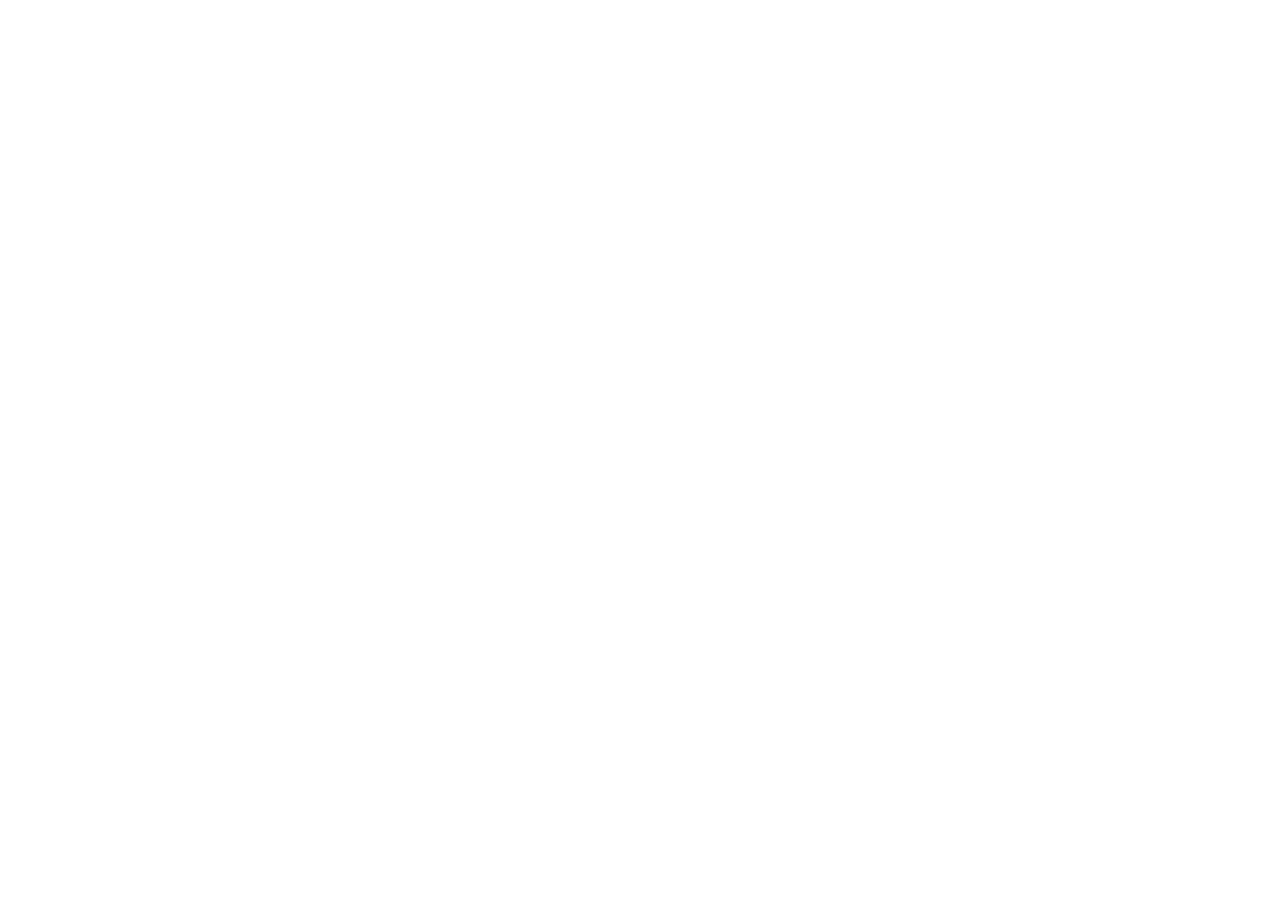
==== about.html @ 4da0e1be "Add files via upload" ====
<!DOCTYPE html>
<html lang="en">
    <head>
        <meta charset="UTF-8">
        <meta name="viewport" content="width=device-width, initial-scale=1.0">
        <title>Web|Dev | Scale Your Business</title>
        <link rel="shortcut icon" href="assets/images/Logo.png"
            type="image/x-icon">
    </head>
    <body>
        <style>
                body {
                    visibility: hidden;
                }
            </style>
        <script src="aboutdata.js"></script>
    </body>
</html>
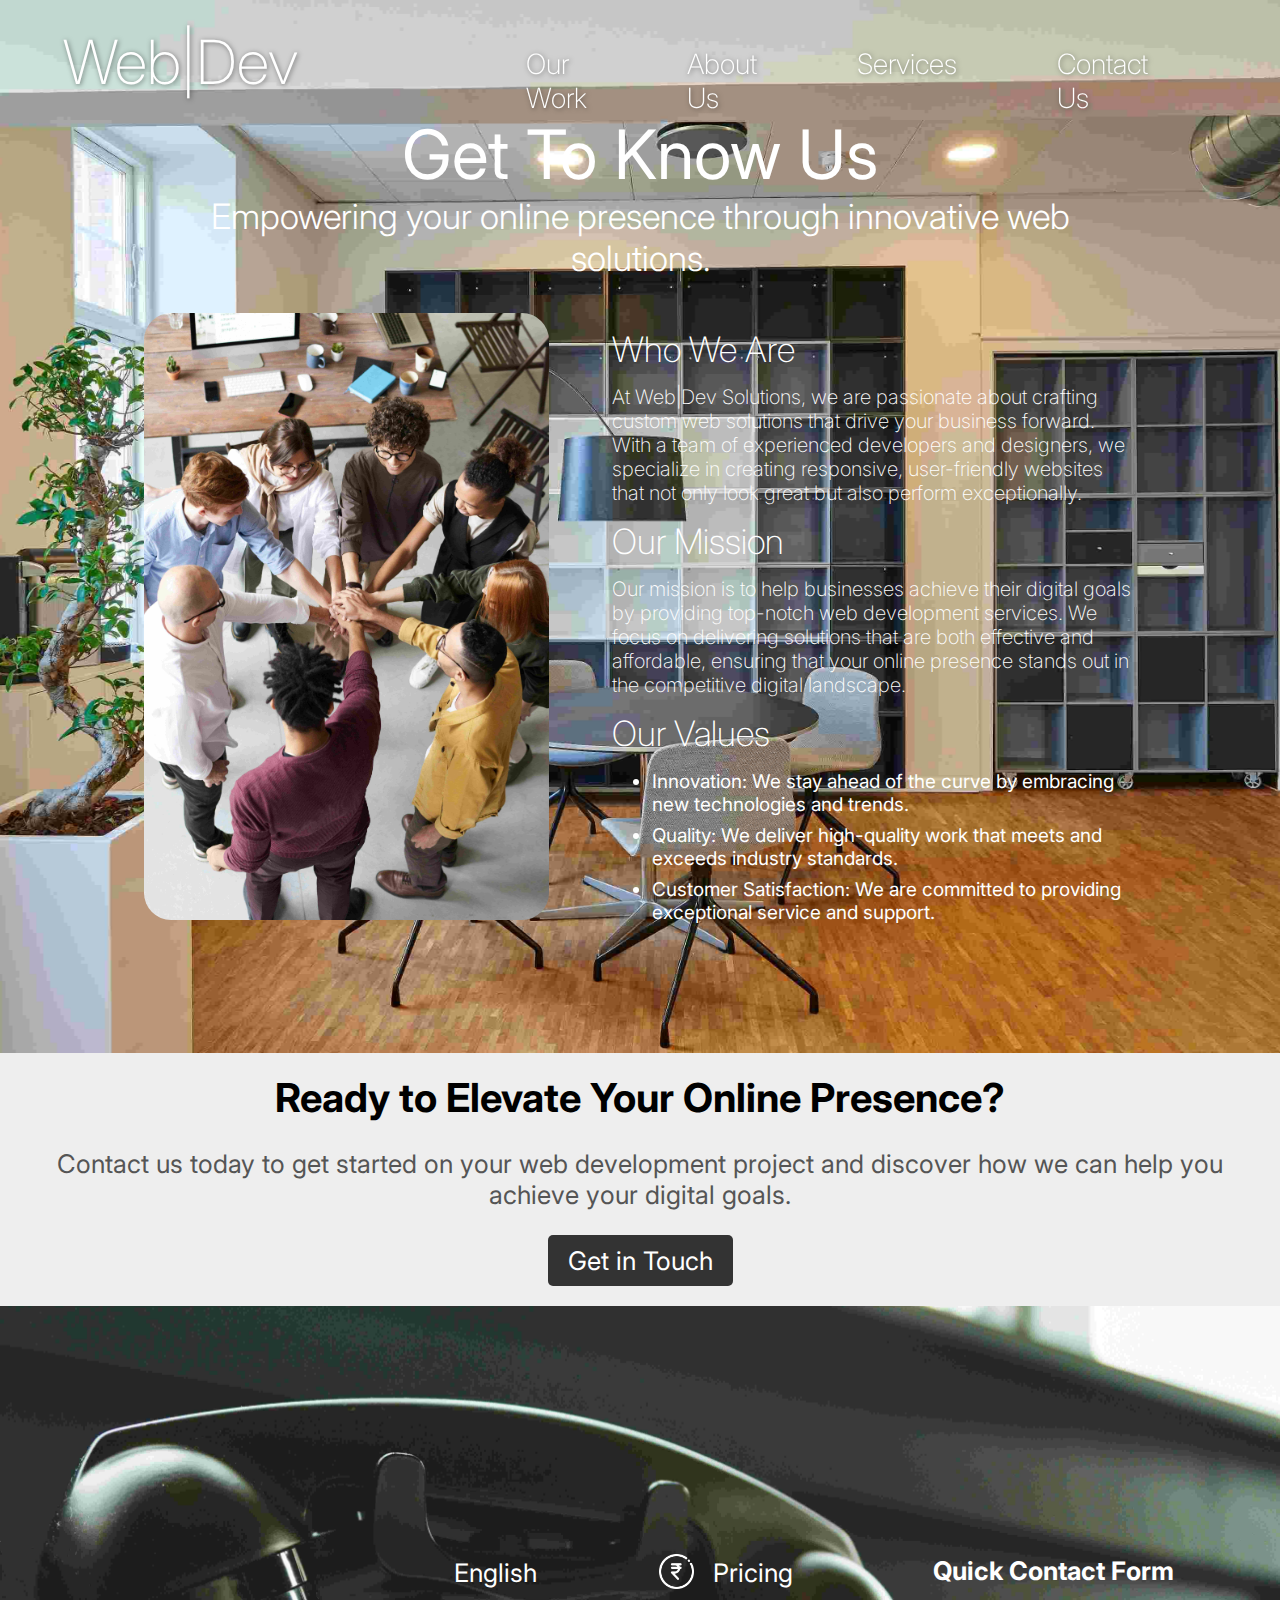
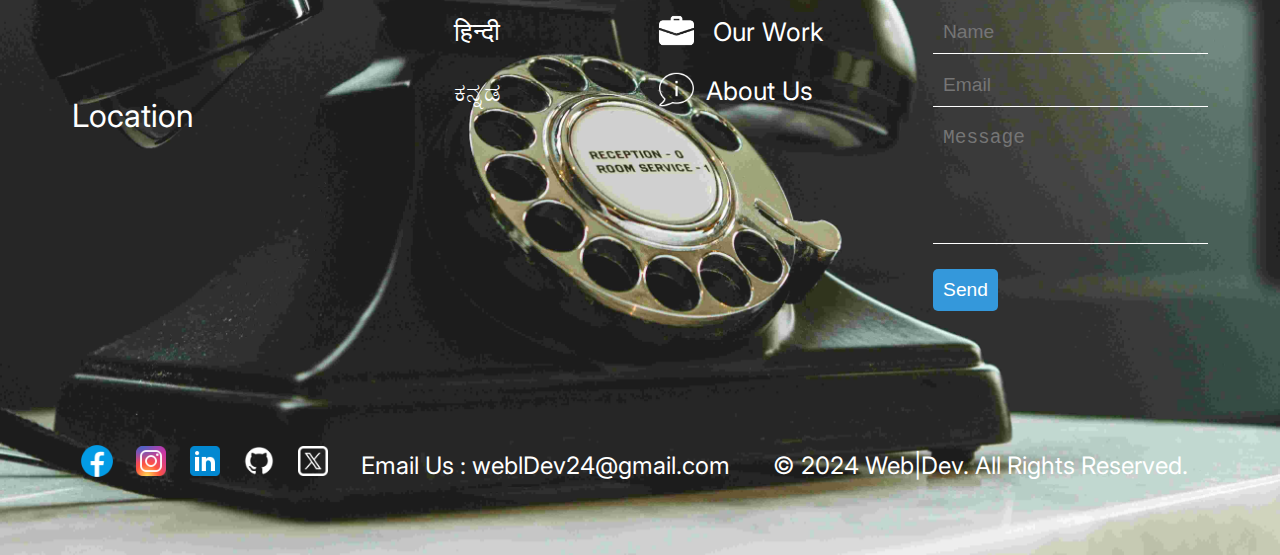
==== commit 578736da: "Update and rename about1.html to about.html" ====
--- a/about.html
+++ b/about.html
@@ -4,15 +4,160 @@
         <meta charset="UTF-8">
         <meta name="viewport" content="width=device-width, initial-scale=1.0">
         <title>Web|Dev | Scale Your Business</title>
-        <link rel="shortcut icon" href="assets/images/Logo.png"
-            type="image/x-icon">
+        <link rel="shortcut icon" href="assets/images/Logo.png" type="image/x-icon">
+        <link rel="stylesheet" href="assets/css/language.css">
+        <link rel="stylesheet" href="assets/css/styles.css">
+        <link rel="stylesheet" href="assets/css/about.css">
     </head>
     <body>
-        <style>
-                body {
-                    visibility: hidden;
-                }
-            </style>
-        <script src="aboutdata.js"></script>
+        <header>
+            <div class="navbar" id="navbar">
+                <h1 href="#"><a href="#">Web|Dev</a></h1>
+                <ul>
+                    <li><a href="index.html" data-hover="Portfolio">Our Work</a></li>
+                    <li><a href="#" data-hover="We-Who?">About Us</a></li>
+                    <li><a href="services.html" data-hover="What We Do?">Services</a></li>
+                    <li><a href="contactus.html" data-hover="Say Hi!">Contact Us</a></li>
+                </ul>
+                <div class="lan1">
+                    <div class="select-container">
+                        <div class="svg-container" onclick="toggleDropdown()">
+                            <div class="options" id="options">
+                                <div data-value="en" onclick="selectOption('en', event)">English</div>
+                                <div data-value="hi" onclick="selectOption('hi', event)">हिन्दी</div>
+                                <div data-value="kn" onclick="selectOption('kn', event)">ಕನ್ನಡ</div>
+                            </div>
+                        </div>
+                    </div>
+                </div>
+                <div class="menu"><img src="assets/images/menu.png"
+                    alt="menu"></div>
+            </div>
+        </header>
+        <section class="about section1">
+            <div class="about-content">
+                <h2>Get To Know Us</h2>
+                <p>Empowering your online presence through innovative web
+                    solutions. </p>
+            </div>
+            <div class="content">
+                <div class="about-img"><img src="assets/images/team.jpg"
+                        alt="team"></div>
+                <div class="about-parg">
+                    <h2 class="whowe">Who We Are</h2>
+                    <p class="whowep">At Web|Dev Solutions, we are passionate
+                        about crafting
+                        custom web solutions that drive your business
+                        forward.
+                        With a team of experienced developers and designers,
+                        we
+                        specialize in creating responsive, user-friendly
+                        websites that not only look great but also perform
+                        exceptionally.</p>
+
+                    <h2 class="mis">Our Mission</h2>
+                    <p class="misp">Our mission is to help businesses achieve
+                        their digital
+                        goals by providing top-notch web development
+                        services.
+                        We focus on delivering solutions that are both
+                        effective
+                        and affordable, ensuring that your online presence
+                        stands out in the competitive digital landscape.</p>
+
+                    <h2 class="value">Our Values</h2>
+                    <ul>
+                        <li class="inno">Innovation: We stay ahead of the curve
+                            by embracing
+                            new technologies and trends.</li>
+                        <li class="qual">Quality: We deliver high-quality work
+                            that meets and
+                            exceeds industry standards.</li>
+                        <li class="cust">Customer Satisfaction: We are committed
+                            to providing
+                            exceptional service and support.</li>
+                    </ul>
+                </div>
+            </div>
+        </section>
+        <div class="call-to-action">
+            <h2>Ready to Elevate Your Online Presence?</h2>
+            <p>Contact us today to get started on your web
+                development project
+                and discover how we can help you achieve your digital goals.</p>
+            <a href="contactus.html" class="cta-button">Get in Touch</a>
+        </div>
+        <section class="foot section2" id="contact">
+            <footer>
+                <div class="footer-start">
+                    <div class="company-name">
+                        <span class="loc-name">WeblDev Solutions , <br>
+                            Banagalore
+                            North , <br>
+                            Bangaluru , KA <br> India - 560057</span>
+                        <h4 class="loc"> Location</h4>
+                    </div>
+                    <div class="headings">
+                        <div class="languages">
+                            <ul>
+                                <li><div data-value="en" onclick="selectOption('en', event)">English</div></li>
+                                <li><div data-value="hi" onclick="selectOption('hi', event)">हिन्दी</div></li>
+                                <li><div data-value="kn" onclick="selectOption('kn', event)">ಕನ್ನಡ</div></li>
+                            </ul>
+                        </div>
+                        <div class="links">
+                            <ul>
+                                <li><img
+                                        src="assets/images/links/rupee.png"
+                                        alt="Rupee"><a href="services.html">
+                                        Pricing</a></li>
+                                <li><img
+                                        src="assets/images/links/work.png"
+                                        alt="work"><a href="index.html"> Our
+                                        Work</a></li>
+                                 <li><img src="assets/images/links/about.png" alt="about"><a href="#">About Us</a></li>
+                            </ul>
+                        </div>
+                    </div>
+                    <div class="footer-form">
+                        <form action="assets/php/sendmail.php" method="POST">
+                            <h3>Quick Contact Form</h3>
+                            <input type="text" name="full_name" id="fullname"
+                                placeholder="Name" required />
+                            <input type="email" name="email" id="email_address"
+                                placeholder="Email" required />
+                            <textarea name="message" id="message" required
+                                placeholder="Message"
+                                rows="3"></textarea>
+                            <button type="submit"
+                                name="submitContact">Send</button>
+                        </form>
+                    </div>
+                </div>
+                <div class="footer-end">
+                    <div class="social-links">
+                        <a href="#"><img src="assets/images/sociallinks/fb.png"
+                            alt="Facebook"></a>
+                        <a href="#"><img src="assets/images/sociallinks/intragram.png"
+                                alt="Instagram"></a>
+                        <a href="#"><img src="assets/images/sociallinks/linkedin.png"
+                                alt="linkedin"></a>
+                        <a href="#" class="imga"><img src="assets/images/sociallinks/github.png"
+                                alt="github"></a>
+                        <a href="#" class="imga"><img src="assets/images/sociallinks/x.png"
+                                alt="twitter"></a>
+                    </div>
+                    <div class="email">Email Us : weblDev24@gmail.com</div>
+                    <div class="reserved-rights">
+                        © 2024 Web|Dev. All Rights Reserved.
+                    </div>
+                </div>
+            </footer>
+        </section>
+        <script src="assets/js/navbar.js"></script>
+        <script src="assets/js/headerscroll.js"></script>
+        <script src="assets/js/bgimage.js"></script>
+        <script src="assets/js/translations.js"></script>
+        <script src="assets/js/lang.js"></script>
     </body>
-</html>+</html>
--- a/assets/css/language.css
+++ b/assets/css/language.css
@@ -0,0 +1,75 @@
+.lan1 {
+    position: fixed;
+    margin: 35px 1352px;
+  }
+  
+  .select-container {
+    position: relative;
+    display: inline-block;
+  }
+  
+  .svg-container {
+    display: flex;
+    align-items: center;
+    justify-content: center;
+    width: 100px;
+    height: 40px;
+    cursor: pointer;
+    position: relative;
+  }
+  
+  .svg-container::before {
+    content: '';
+    display: inline-block;
+    width: 37px;
+    height: 37px;
+    background: url('data:image/svg+xml;utf8,<svg xmlns="http://www.w3.org/2000/svg" viewBox="0 0 24 24" fill="%23ffffff"><path d="M21.05566,12h-2a1,1,0,0,0,0,2v2H17.8714a2.96481,2.96481,0,0,0,.18426-1A2.99955,2.99955,0,0,0,12.458,13.50049a.99992.99992,0,1,0,1.73242.999A1.0009,1.0009,0,0,1,15.05566,14a1,1,0,0,1,0,2,1,1,0,0,0,0,2,1,1,0,1,1,0,2,1.0009,1.0009,0,0,1-.86523-.49951.99992.99992,0,1,0-1.73242.999A2.99955,2.99955,0,0,0,18.05566,19a2.96481,2.96481,0,0,0-.18426-1h1.18426v3a1,1,0,0,0,2,0V14a1,1,0,1,0,0-2ZM9.08594,11.24268a.99963.99963,0,1,0,1.93945-.48536L9.26855,3.72754a2.28044,2.28044,0,0,0-4.4248,0L3.08594,10.75732a.99963.99963,0,1,0,1.93945.48536L5.58618,9H8.52545ZM6.0863,7l.6969-2.78711a.29222.29222,0,0,1,.5459,0L8.02563,7Zm7.96936,0h1a1.001,1.001,0,0,1,1,1V9a1,1,0,0,0,2,0V8a3.00328,3.00328,0,0,0-3-3h-1a1,1,0,0,0,0,2Zm-4,9h-1a1.001,1.001,0,0,1-1-1V14a1,1,0,0,0-2,0v1a3.00328,3.00328,0,0,0,3,3h1a1,1,0,0,0,0-2Z" fill="%23ffffff"/></svg>') no-repeat center;
+    position: absolute;
+    top: 50%;
+    left: 50%;
+    transform: translate(-50%, -50%);
+    pointer-events: none;
+  }
+  
+  .options {
+    display: none;
+    position: absolute;
+    top: 100%;
+    left: 0;
+    width: 100%;
+    z-index: 2;
+    background-color: #fff;
+    border: 1px solid #ccc;
+    box-shadow: 0 2px 5px rgba(0, 0, 0, 0.1);
+    opacity: 0;
+    /* transition: all 4s ease; */
+  }
+  
+  .options div {
+    background-color: #fff;
+    color: #000;
+    padding: 10px;
+    cursor: pointer; 
+  }
+  
+  .options div:hover {
+    background-color: #e0e0e0;
+  }
+  
+  .selected {
+    /* background-color: #6563ff; */
+    background: #38cbd8;
+    color: #fff;
+  }
+  
+  .svg-container.active .options {
+    display: block;
+    opacity: 1000;
+  }
+  
+  .options div.selected {
+    /* background-color: #6563ff; */
+    background: #38cbd8;
+    color: #fff;
+  }
+  --- a/assets/css/styles.css
+++ b/assets/css/styles.css
@@ -0,0 +1,726 @@
+@import url('https://fonts.googleapis.com/css2?family=Inter:ital,opsz,wght@0,14..32,100..900;1,14..32,100..900&display=swap');
+
+body,
+html {
+    margin: 0;
+    overflow-x: hidden;
+    padding: 0;
+    font-family: "Inter", sans-serif;
+    scroll-behavior: smooth;
+}
+
+.menu {
+    display: none;
+}
+
+.navbar {
+    width: 100%;
+    display: flex;
+    color: #605B5B;
+    padding: 15px;
+    position: fixed;
+    top: 0;
+    left: 0;
+    z-index: 1000;
+    transition: transform 0.5s ease-in-out;
+    transform: translateY(0);
+}
+
+.navbar h1 {
+    font-size: 61px;
+    color: #605B5B;
+    font-weight: 200;
+    margin: 10px 48px;
+}
+
+.navbar h1 a {
+    text-decoration: none;
+    color: #fff;
+    text-shadow: 1px 1px 5px rgb(0 0 0 / 50%);
+}
+
+.navbar ul {
+    margin: 32px 180px;
+    font-size: 28px;
+    font-weight: 200;
+    gap: 100px;
+    list-style-type: none;
+    padding: 0;
+    display: flex;
+}
+
+.navbar ul li {
+    display: inline;
+}
+
+.navbar ul li a {
+    text-decoration: none;
+    position: relative;
+    color: #fff;
+    text-shadow: 1px 1px 5px rgb(0 0 0 / 50%);
+}
+
+.navbar a::before {
+    content: attr(data-hover);
+    color: white;
+    text-shadow: 1px 1px 5px rgb(0 0 0 / 50%);
+    position: absolute;
+    left: 0;
+    top: 0;
+    transform: translateY(-100%);
+    opacity: 0;
+    transition: transform 0.4s ease, opacity 0.4s ease;
+    white-space: nowrap;
+}
+
+.navbar a::after {
+    content: "";
+    position: absolute;
+    left: 0;
+    bottom: 0;
+    width: 0;
+    height: 2px;
+    transition: width 0.4s ease;
+}
+
+.navbar li:hover a::before {
+    transform: translateY(0);
+    opacity: 1;
+}
+
+.navbar li:hover a::after {
+    width: 100%;
+}
+
+.navbar li:hover a {
+    color: transparent;
+    text-shadow: none;
+}
+
+section {
+    justify-content: center;
+    align-items: center;
+    background-size: cover;
+    background-position: center;
+    position: relative;
+    transition: opacity 1s ease-in-out;
+    z-index: 1;
+}
+
+.home {
+    background-image: url('../images/bgs/homebg.jpg');
+    background-attachment: fixed;
+    display: flex;
+    height: 100vh;
+}
+
+.home .content {
+    color: white;
+    text-align: center;
+    padding: 0px 74px;
+    z-index: 3;
+    text-shadow: 2px 2px 4px rgba(0, 0, 0, 0.5);
+}
+
+.home h1 {
+    font-size: 108px;
+    font-weight: 700;
+    width: 97%;
+    padding: 0px;
+    margin: -54px 0px 20px 0px;
+}
+
+.home .content a {
+    /* background: #5D5A5A; */
+    border: 2px solid black;
+    color: white;
+    font-size: 20px;
+    text-decoration: none;
+    font-weight: 500;
+    padding: 10px;
+    border-radius: 3px;
+    box-shadow: 6px 6px 0 0 #9fa1a4;
+    transition: transform .2s, box-shadow .2s;
+}
+
+.home .content a:hover {
+    box-shadow: 8px 8px 0 0 #424953;
+}
+
+.work {
+    background-image: url('../images/bgs/workbg.jpg');
+    background-attachment: fixed;
+    display: block;
+    padding: 42px 78px;
+    opacity: 1;
+    color: white;
+    z-index: 2;
+}
+
+.work h2 {
+    font-size: 50px;
+    font-weight: 300;
+}
+
+.work1,
+.work2 {
+    display: inline-block;
+    height: 429px;
+    width: 44%;
+    border-bottom: 1px solid whitesmoke;
+    text-decoration: none;
+
+}
+
+.work h3 {
+    color: white;
+    margin: 3px 0;
+    font-size: 24px;
+    font-weight: 400;
+    line-height: 1.3em;
+}
+
+.work .work-img {
+    object-fit: cover;
+    width: 625px;
+}
+
+.work-img img {
+    max-width: 100%;
+    display: inline-block;
+}
+
+.work2 {
+    margin-left: 700px;
+    margin-top: -110px;
+}
+
+.work p {
+    margin: 0;
+    color: white;
+    font-size: 20px;
+}
+
+.about {
+    background-image: url('../images/bgs/aboutusbg.jpg');
+    /* background-attachment: fixed; */
+    height: 75vh;
+    padding: 113px 144px;
+    display: block;
+}
+
+.about .content {
+    display: flex;
+}
+
+.about-img {
+    height: 607px;
+    width: auto;
+}
+
+.about-img img {
+    height: 100%;
+    border-radius: 27px;
+}
+
+.about .about-text {
+    margin: 0px 0 0 116px;
+    color: white;
+    width: 36%;
+}
+
+.about .about-text h2 {
+    font-size: 100px;
+    font-weight: 400;
+    margin: 0;
+    padding: 0;
+}
+
+.about .about-text p {
+    font-size: 20px;
+    font-weight: 300;
+}
+
+.about .about-text a {
+    background: #808080;
+    font-size: 25px;
+    text-decoration: none;
+    color: white;
+    padding: 7px;
+    border: 2px solid black;
+    border-radius: 19px;
+}
+
+.story {
+    background-image: url('../images/bgs/storybg.jpg');
+    background-position: top;
+    padding: 136px;
+}
+
+.story-title {
+    margin: 0;
+    margin-bottom: 39px;
+    letter-spacing: -.017em;
+    font-size: 50px;
+    font-weight: 300;
+}
+
+.story form {
+    font-size: 50px;
+    font-weight: 300;
+    line-height: 2.3;
+}
+
+.story input,
+.story select {
+    font-size: 0.7em;
+    border: none;
+    background: transparent;
+    border-bottom: 1px solid #111;
+    width: 20%;
+    padding: 10px;
+}
+
+.story input::placeholder {
+    opacity: 0.6;
+    border: none;
+}
+
+#busname {
+    width: 27%;
+}
+
+.story input:focus {
+    outline: none;
+    border: none;
+    border-bottom: 1px solid #111;
+}
+
+.story select:hover,
+.story select:focus {
+    border-bottom: 1px solid #111;
+}
+
+.story option {
+    color: #111;
+}
+
+.story-btn {
+    font-size: 0.9em;
+    cursor: pointer;
+    line-height: 2.5;
+    background: none;
+    border: none;
+    transition: opacity 0.6s;
+}
+
+.story-btn span {
+    display: inline-block;
+    transition: all 0.6s;
+}
+
+.story-btn:hover span {
+    transform: translateX(10px);
+}
+
+.story-btn:hover {
+    opacity: 70%;
+}
+
+
+
+.foot {
+    background-image: url('../images/bgs/contactbg.jpg');
+    background-position: center;
+    background-size: cover;
+    color: #fff;
+    backface-visibility: visible;
+    padding-top: 51px;
+}
+
+footer {
+    padding: 172px 72px 55px 72px;
+    display: flex;
+    flex-direction: column;
+}
+
+.footer-start,
+.footer-end {
+    display: flex;
+    flex-direction: row;
+    justify-content: space-between;
+}
+
+.company-name {
+    overflow: hidden;
+    cursor: pointer;
+    position: relative;
+    margin-top: 0px;
+    margin-bottom: 296px;
+}
+
+.company-name h4 {
+    font-size: 2em;
+    font-weight: 400;
+    margin-bottom: 0;
+}
+
+.company-name p {
+    margin: 0;
+    padding: 0;
+}
+
+.company-name span {
+    display: inline-block;
+    font-size: 1.6em;
+    color: transparent;
+    transform: translateY(100%);
+    transition: transform 0.6s ease;
+    position: relative;
+}
+
+.company-name h3 {
+    font-size: 1.3em;
+}
+
+.company-name:hover span {
+    transform: translateY(0);
+    color: #fff;
+}
+
+.headings {
+    display: flex;
+}
+
+.headings ul {
+    list-style: none;
+}
+
+.headings ul li {
+    cursor: pointer;
+    margin: 28px 35px;
+    font-size: 1.6em;
+    opacity: 1;
+}
+
+.headings ul li:hover {
+    opacity: 0.8;
+}
+
+.headings ul li a {
+    text-decoration: none;
+    color: #fff;
+}
+
+.links ul li img {
+    width: 35px;
+    height: 35px;
+    filter: invert();
+    margin: -7px 12px;
+}
+
+.social-links img {
+    width: 40px;
+    height: 40px;
+    margin: 10px 5px;
+    transition: transform 0.5s;
+}
+
+.social-links img:hover {
+    transform: rotate(-25deg);
+}
+
+.imga img {
+    filter: invert();
+}
+
+.email {
+    margin: 20px;
+    font-size: 1.5em;
+}
+
+.reserved-rights {
+    margin: 20px;
+    font-size: 1.5em;
+}
+
+.footer-start h3 {
+    font-size: 1.6em;
+}
+
+.footer-form form {
+    display: flex;
+    flex-direction: column;
+}
+
+.footer-form input,
+.footer-form textarea {
+    margin-bottom: 10px;
+    border: none;
+    border-bottom: 1px solid #fff;
+    padding: 10px;
+    color: #fff;
+    background: none;
+    font-size: 1.2em;
+    opacity: 100;
+    resize: none;
+}
+
+.footer-form textarea {
+    font-size: 1.5em;
+    height: 106px;
+}
+
+.footer-form input::placeholder,
+textarea::placeholder {
+    opacity: 1;
+}
+
+.footer-form input:hover,
+textarea:hover {
+    border: none;
+    border-bottom: 1px solid #fff;
+}
+
+.footer-form button {
+    padding: 10px;
+    margin: 15px 0px;
+    width: 65px;
+    font-size: 1.2em;
+    background-color: #3498db;
+    color: white;
+    border: none;
+    border-radius: 5px;
+    cursor: pointer;
+    transition: background-color 0.3s ease;
+}
+
+.footer-form button:hover {
+    background-color: #2980b9;
+}
+
+/* Base styling for desktop remains unchanged */
+
+/* Tablet and smaller devices */
+@media (max-width: 768px) {
+    .navbar ul {
+        flex-direction: column;
+        /* Stack menu items vertically */
+        gap: 20px;
+    }
+
+    .home h1 {
+        font-size: 3rem;
+        /* Smaller font for home section */
+    }
+
+    .home .content a {
+        font-size: 1.5rem;
+        /* Reduce button text size */
+    }
+
+    .about .content {
+        flex-direction: column;
+        /* Stack image and text vertically */
+        text-align: center;
+    }
+
+    .about-img {
+        width: 100%;
+        /* Full width image */
+    }
+
+    .about .about-text {
+        width: 100%;
+        /* Full width text block */
+    }
+
+    .work1,
+    .work2 {
+        width: 100%;
+        /* Stack recent work items */
+        margin-bottom: 20px;
+        /* Add space between work items */
+    }
+
+    .footer-start,
+    .footer-end {
+        flex-direction: column;
+        /* Stack footer sections */
+        text-align: center;
+    }
+}
+
+@media (max-width: 480px) {
+
+    .menu {
+        display: block;
+        position: absolute;
+        margin: 10px 286px;
+    }
+
+    .navbar a::before {
+        content: attr(data-hover);
+        display: none;
+    }
+
+    .menu img {
+        filter: invert();
+    }
+
+    .lan1 {
+        margin: 14px 210px;
+    }
+
+    .navbar {
+        padding: 10px;
+    }
+
+    .navbar h1 {
+        font-size: 2rem;
+    }
+
+    .navbar ul {
+        position: absolute;
+        padding: 75px 40px;
+        flex-direction: column;
+        flex-wrap: wrap;
+        gap: 30px;
+        align-content: center;
+        margin: 68px 0px;
+        left: -315px;
+        background: #222121;
+        z-index: 1000;
+        transition: left 0.6s ease;
+    }
+
+    .navbar ul li a {
+        font-size: 1.6em;
+    }
+
+    .navbar li:hover a {
+        color: white;
+    }
+
+    .navbar ul.active {
+        left: 0;
+    }
+
+    .home h1 {
+        font-size: 3rem;
+    }
+
+    .home .content {
+        padding: 20px;
+    }
+
+    .about {
+        height: auto;
+        padding: 63px 22px;
+    }
+
+    .about-img {
+        height: 480px;
+    }
+
+    .about .about-text {
+        font-size: 1rem;
+        margin: 0;
+    }
+
+    .about .about-text h2 {
+        font-size: 90px;
+    }
+
+    .work {
+        padding: 40px 30px;
+    }
+
+    .work .work-img {
+        width: 322px;
+    }
+
+    .work1,
+    .work2 {
+        width: 100%;
+        height: 270px;
+    }
+
+    .work2 {
+        margin-top: 30px;
+        margin-left: 0;
+    }
+
+    .work-text h3 {
+        font-size: 3.5em;
+    }
+
+    .work-text p {
+        font-size: 2.5em;
+    }
+
+    .story {
+        padding: 40px 30px;
+    }
+
+    .story-title {
+        font-size: 55px;
+    }
+
+    .story form {
+        font-size: 2.6em;
+    }
+
+    .story input,
+    .story select {
+        width: 50%;
+    }
+
+    #bus-type {
+        width: 42%;
+    }
+
+    .story-btn {
+        font-size: 1.4em;
+        line-height: 3.5;
+    }
+
+    .work h2 {
+        font-size: 1.5rem;
+    }
+
+    footer {
+        padding: 61px 46px 55px 46px;
+    }
+
+    .footer-form input,
+    .footer-form textarea,
+    .footer-form button {
+        width: 100%;
+    }
+
+    .company-name {
+        margin-bottom: 50px;
+    }
+
+    .headings ul li {
+        margin: 0;
+        padding: 28px 36px 4px 36px;
+        font-size: 1.4em;
+    }
+
+    .footer-form button {
+        width: auto;
+    }
+
+    .footer-start,
+    .footer-end {
+        flex-direction: column;
+        align-items: center;
+    }
+
+    .email,
+    .reserved-rights {
+        font-size: 1rem;
+    }
+}--- a/assets/css/about.css
+++ b/assets/css/about.css
@@ -0,0 +1,136 @@
+body,
+html {
+    margin: 0;
+    overflow-x: hidden;
+    padding: 0;
+    font-family: "Inter", sans-serif;
+}
+
+.about {
+    height: auto;
+}
+
+.about-content {
+    color: white;
+    width: 100%;
+    text-align: center;
+    margin: 0 0 34px 0px;
+}
+
+.about .about-content h2 {
+    font-size: 68px;
+    font-weight: 400;
+    margin: 0;
+    padding: 0;
+}
+
+.about .about-content p {
+    font-size: 35px;
+    font-weight: 300;
+    padding: 0;
+    margin: 0;
+}
+
+.about-parg {
+    color: white;
+    margin: 0 0px 0px 63px;
+}
+
+.about-parg h2 {
+    font-size: 35px;
+    font-weight: 200;
+    padding: 0;
+    margin: 15px 0;
+}
+
+.about-parg p {
+    font-size: 20px;
+    font-weight: 200;
+    padding: 0;
+    margin: 0;
+}
+
+.about-parg ul li {
+    margin: 8px 0;
+    font-size: 19px;
+}
+
+.call-to-action {
+    text-align: center;
+    padding: 20px;
+    background: #eee;
+  }
+  
+  .call-to-action h2 {
+    margin: 0;
+    font-size: 2.5em;
+    position: relative;
+    animation: leftRight 1s forwards 0.2s;
+  }
+  
+  .call-to-action p {
+    font-size: 1.6em;
+    color: #555;
+    position: relative;
+    animation: leftRight 1s forwards 0.2s;
+  }
+  
+  .cta-button {
+    display: inline-block;
+    padding: 10px 20px;
+    color: #fff;
+    background: #333;
+    text-decoration: none;
+    border-radius: 5px;
+    font-size: 1.6em;
+    animation: flip 2s forwards;
+  }
+  
+  .cta-button:hover {
+    background: #555;
+    opacity: 85%;
+  }
+  
+
+  @media  (max-width: 480px) {
+    .about {
+        padding-left: 35px;
+      }
+    
+      .about-content {
+        flex-direction: column;
+      }
+    
+      .about-content .about-parg {
+        width: 95%;
+      }
+
+      .about-parg {
+        margin: 20px 10px;
+      }
+    
+      .about-parg h2 {
+        font-size: 42px;
+      }
+    
+      .about-parg p {
+        font-size: 1.9em;
+        margin: 27px 0px;
+      }
+    
+      .about-content img {
+        width: 95%;
+        margin-top: 16px;
+        margin-left: 0;
+        margin-right: 0;
+      }
+    
+      .about-parg ul {
+        font-size: 2.3em;
+        line-height: 1.3;
+      }
+
+      .call-to-action {
+        padding: 45px 20px;
+      }
+  }